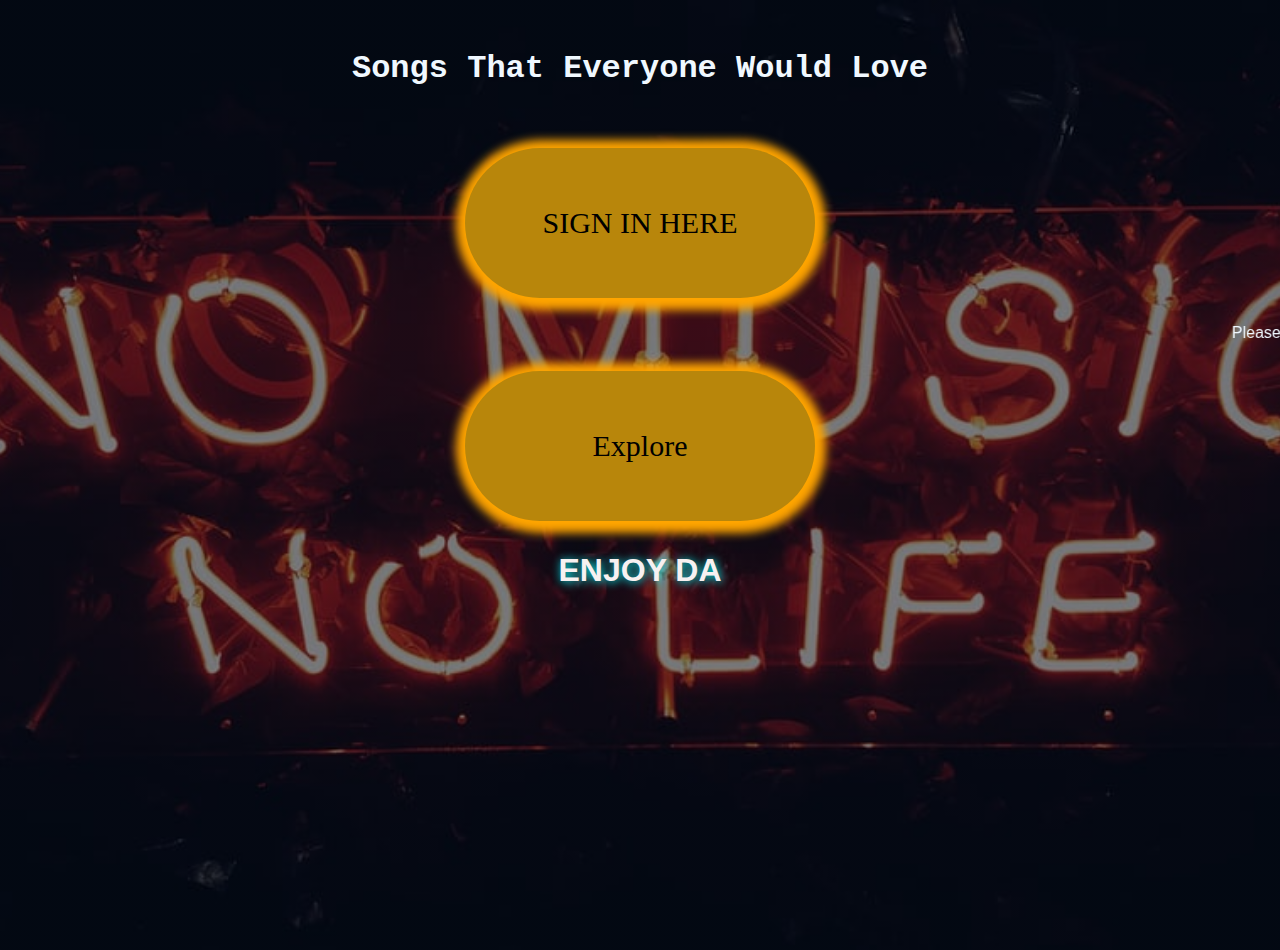
==== index.html @ f53a3cc6 "first commit" ====
<!DOCTYPE html>
<html lang="en">

<head>
  <meta charset="UTF-8" />
  <meta name="viewport" content="width=device-width, initial-scale=1.0" />
  <title>Index| Compulsory</title>
  <style>
    body {
      margin: 0;
      padding: 0;
      background-image:
        linear-gradient(rgba(0, 0, 0, 0.5), rgba(0, 0, 0, 0.5)),
        url('Backgrounds/videoBackGroundForMobile.jpg');
      height: 100vh;
      background-size: cover;
      background-position: center;
      font-family: sans-serif;
      text-align: center;
      overflow: hidden;
    }

    .btn {
      margin: 0 auto;
      /* padding: 10px 10px 10px 10px; */
      width: 350px;
      height: 150px;
      border-radius: 100px;
      border-width: 0;
      font-size: 30px;
      background-color: darkgoldenrod;
      font-family: -apple-system, BlinkMacSystemFont, 'Segoe UI', Roboto, Oxygen, Ubuntu, Cantarell, 'Open Sans', 'Helvetica Neue', sans-serif;
      box-shadow: 1px 2px 10px 10px orange;

    }

    .btn:hover {
      width: 350px;
      cursor: pointer;
      background-color: rgb(169, 184, 35);
      box-shadow: 1px 1px 10px 10px rgb(200, 202, 193);
    }

    @media screen and (max-width: 1000px) {
      body {
        background-image: linear-gradient(125deg, black, #848580ec, #030303);
        background-size: 200% 200%;
        background-position: center;
        animation: bganimation 10s infinite;
        background-repeat: no-repeat;
      }
    }

    @keyframes bganimation {
      0% {
        background-position: 0% 50%;
      }

      50% {
        background-position: 100% 50%;
      }

      100% {
        background-position: 0% 50%;
      }
    }
  </style>
</head>

<body>
  <div class="bgi">
    <h1 style="color: aliceblue; margin: 50px auto;font-family: 'Courier New', Courier, monospace;">
      Songs That Everyone
      Would Love</h1>
    <a href="SignIn.html">
      <button class="btn" style="margin: 11px auto; font-family: Georgia, 'Times New Roman', Times, serif;">SIGN
        IN HERE</button>
    </a>
  </div>
  <marquee behavior="scroll" direction="" style="margin: 15px auto; color: aliceblue;">
    Please consider registering. It would help me know who is visiting my site.
  </marquee>
  <a href="Choose.html">
    <button class="btn" style="margin: 10px auto; font-family: Georgia, 'Times New Roman', Times, serif;">
      Explore
    </button>
  </a>
  <h1
    style="color: rgb(247, 241, 241) ; 
  text-shadow: 1px 1px 10px aqua; 
  font-family: -apple-system, BlinkMacSystemFont, 'Segoe UI', Roboto, Oxygen, Ubuntu, Cantarell, 'Open Sans', 'Helvetica Neue', sans-serif">
    ENJOY DA
  </h1>
</body>

</html>
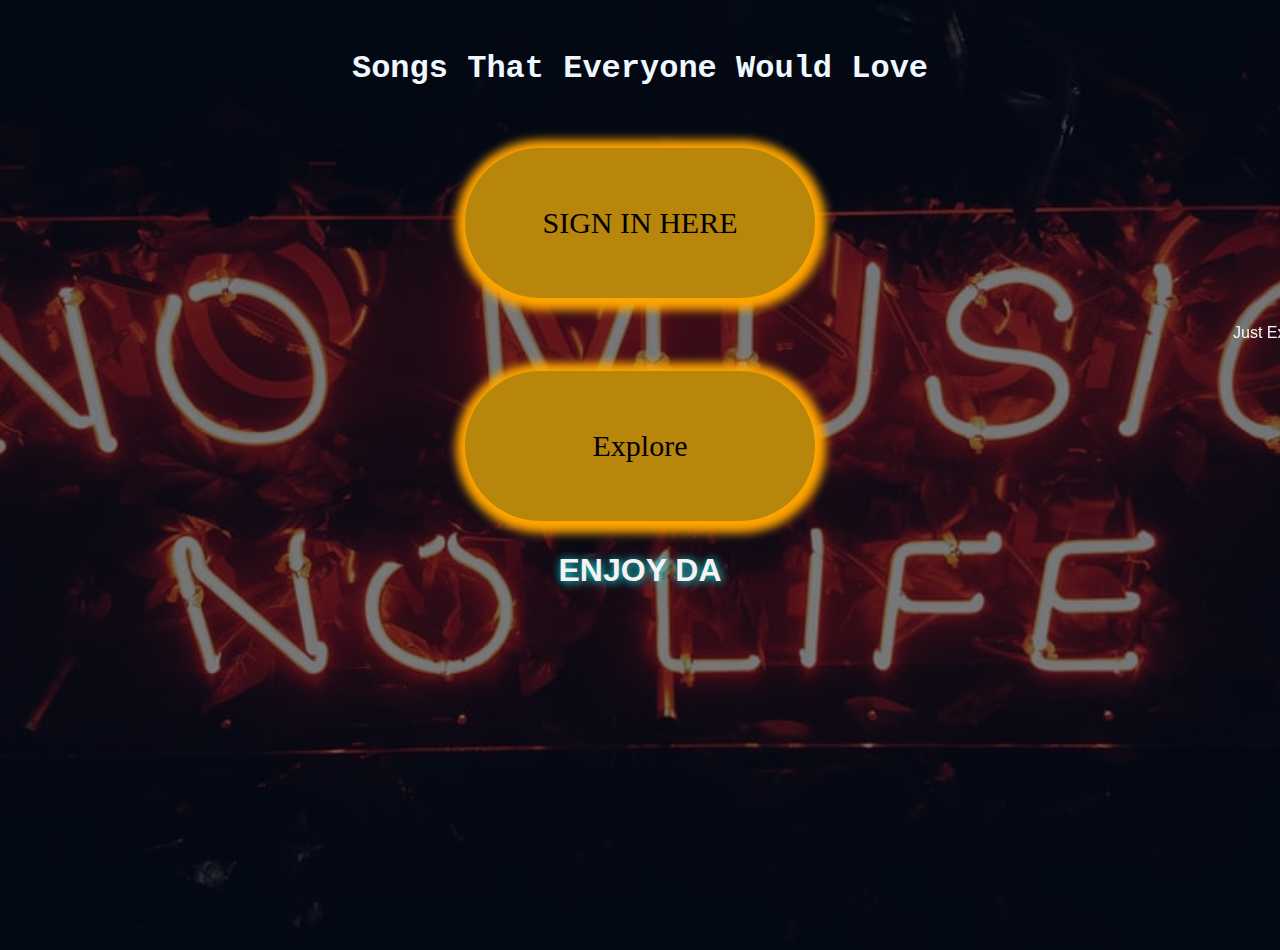
==== commit 3e1a6218: "Update index.html" ====
--- a/index.html
+++ b/index.html
@@ -78,7 +78,7 @@
     </a>
   </div>
   <marquee behavior="scroll" direction="" style="margin: 15px auto; color: aliceblue;">
-    Please consider registering. It would help me know who is visiting my site.
+    Just Explore.Registration form will not work for github link.
   </marquee>
   <a href="Choose.html">
     <button class="btn" style="margin: 10px auto; font-family: Georgia, 'Times New Roman', Times, serif;">
@@ -93,4 +93,4 @@
   </h1>
 </body>
 
-</html>+</html>
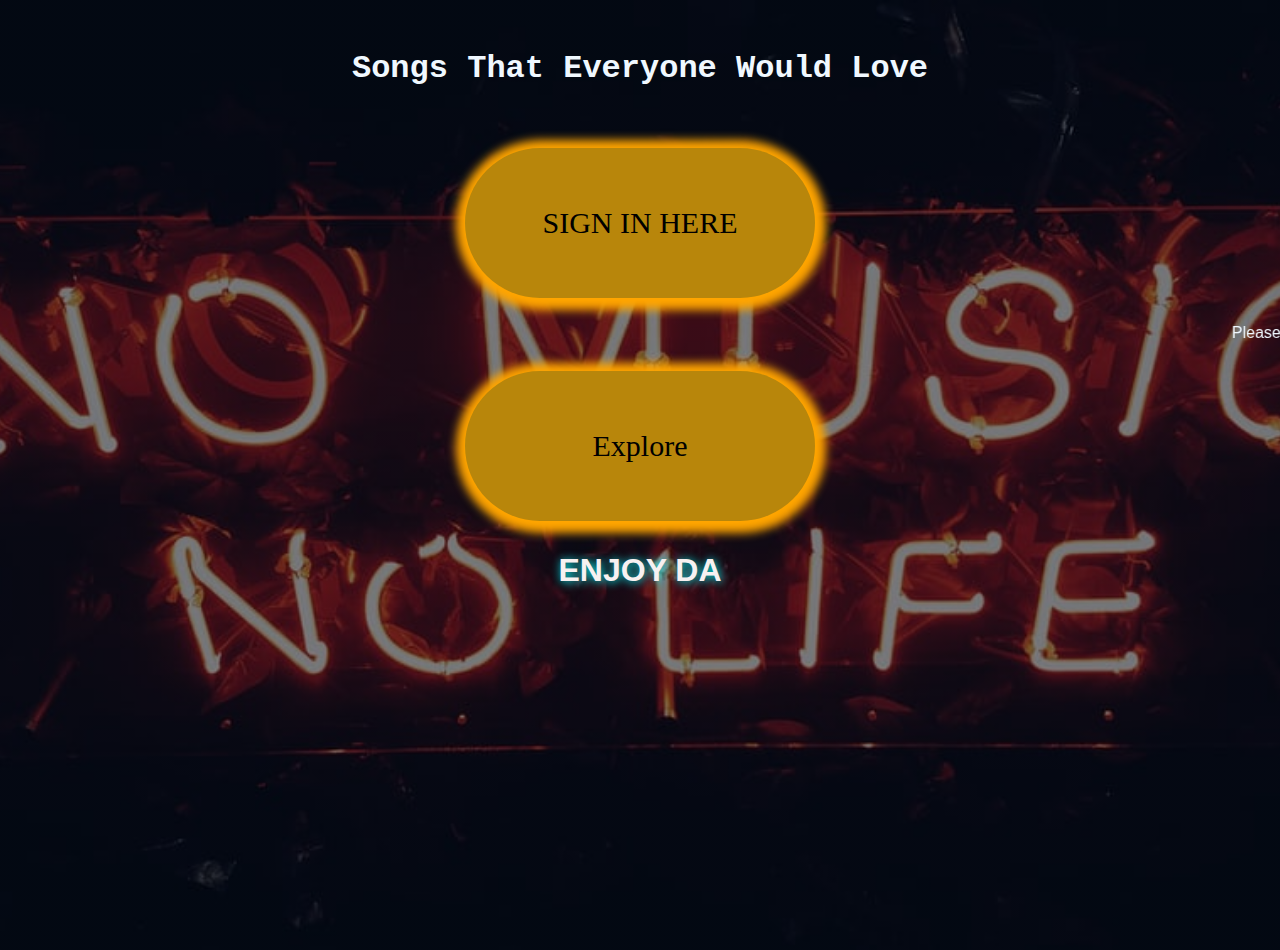
==== commit 817b315e: "Add files via upload" ====
--- a/index.html
+++ b/index.html
@@ -1,96 +1,96 @@
-<!DOCTYPE html>
-<html lang="en">
-
-<head>
-  <meta charset="UTF-8" />
-  <meta name="viewport" content="width=device-width, initial-scale=1.0" />
-  <title>Index| Compulsory</title>
-  <style>
-    body {
-      margin: 0;
-      padding: 0;
-      background-image:
-        linear-gradient(rgba(0, 0, 0, 0.5), rgba(0, 0, 0, 0.5)),
-        url('Backgrounds/videoBackGroundForMobile.jpg');
-      height: 100vh;
-      background-size: cover;
-      background-position: center;
-      font-family: sans-serif;
-      text-align: center;
-      overflow: hidden;
-    }
-
-    .btn {
-      margin: 0 auto;
-      /* padding: 10px 10px 10px 10px; */
-      width: 350px;
-      height: 150px;
-      border-radius: 100px;
-      border-width: 0;
-      font-size: 30px;
-      background-color: darkgoldenrod;
-      font-family: -apple-system, BlinkMacSystemFont, 'Segoe UI', Roboto, Oxygen, Ubuntu, Cantarell, 'Open Sans', 'Helvetica Neue', sans-serif;
-      box-shadow: 1px 2px 10px 10px orange;
-
-    }
-
-    .btn:hover {
-      width: 350px;
-      cursor: pointer;
-      background-color: rgb(169, 184, 35);
-      box-shadow: 1px 1px 10px 10px rgb(200, 202, 193);
-    }
-
-    @media screen and (max-width: 1000px) {
-      body {
-        background-image: linear-gradient(125deg, black, #848580ec, #030303);
-        background-size: 200% 200%;
-        background-position: center;
-        animation: bganimation 10s infinite;
-        background-repeat: no-repeat;
-      }
-    }
-
-    @keyframes bganimation {
-      0% {
-        background-position: 0% 50%;
-      }
-
-      50% {
-        background-position: 100% 50%;
-      }
-
-      100% {
-        background-position: 0% 50%;
-      }
-    }
-  </style>
-</head>
-
-<body>
-  <div class="bgi">
-    <h1 style="color: aliceblue; margin: 50px auto;font-family: 'Courier New', Courier, monospace;">
-      Songs That Everyone
-      Would Love</h1>
-    <a href="SignIn.html">
-      <button class="btn" style="margin: 11px auto; font-family: Georgia, 'Times New Roman', Times, serif;">SIGN
-        IN HERE</button>
-    </a>
-  </div>
-  <marquee behavior="scroll" direction="" style="margin: 15px auto; color: aliceblue;">
-    Just Explore.Registration form will not work for github link.
-  </marquee>
-  <a href="Choose.html">
-    <button class="btn" style="margin: 10px auto; font-family: Georgia, 'Times New Roman', Times, serif;">
-      Explore
-    </button>
-  </a>
-  <h1
-    style="color: rgb(247, 241, 241) ; 
-  text-shadow: 1px 1px 10px aqua; 
-  font-family: -apple-system, BlinkMacSystemFont, 'Segoe UI', Roboto, Oxygen, Ubuntu, Cantarell, 'Open Sans', 'Helvetica Neue', sans-serif">
-    ENJOY DA
-  </h1>
-</body>
-
-</html>
+<!DOCTYPE html>
+<html lang="en">
+
+<head>
+  <meta charset="UTF-8" />
+  <meta name="viewport" content="width=device-width, initial-scale=1.0" />
+  <title>Index| Compulsory</title>
+  <style>
+    body {
+      margin: 0;
+      padding: 0;
+      background-image:
+        linear-gradient(rgba(0, 0, 0, 0.5), rgba(0, 0, 0, 0.5)),
+        url('Backgrounds/videoBackGroundForMobile.jpg');
+      height: 100vh;
+      background-size: cover;
+      background-position: center;
+      font-family: sans-serif;
+      text-align: center;
+      /* overflow: hidden; */
+    }
+
+    .btn {
+      margin: 0 auto;
+      /* padding: 10px 10px 10px 10px; */
+      width: 350px;
+      height: 150px;
+      border-radius: 100px;
+      border-width: 0;
+      font-size: 30px;
+      background-color: darkgoldenrod;
+      font-family: -apple-system, BlinkMacSystemFont, 'Segoe UI', Roboto, Oxygen, Ubuntu, Cantarell, 'Open Sans', 'Helvetica Neue', sans-serif;
+      box-shadow: 1px 2px 10px 10px orange;
+
+    }
+
+    .btn:hover {
+      width: 350px;
+      cursor: pointer;
+      background-color: rgb(169, 184, 35);
+      box-shadow: 1px 1px 10px 10px rgb(200, 202, 193);
+    }
+
+    @media screen and (max-width: 1000px) {
+      body {
+        background-image: linear-gradient(125deg, black, #848580ec, #030303);
+        background-size: 200% 200%;
+        background-position: center;
+        animation: bganimation 10s infinite;
+        background-repeat: no-repeat;
+      }
+    }
+
+    @keyframes bganimation {
+      0% {
+        background-position: 0% 50%;
+      }
+
+      50% {
+        background-position: 100% 50%;
+      }
+
+      100% {
+        background-position: 0% 50%;
+      }
+    }
+  </style>
+</head>
+
+<body>
+  <div class="bgi">
+    <h1 style="color: aliceblue; margin: 50px auto;font-family: 'Courier New', Courier, monospace;">
+      Songs That Everyone
+      Would Love</h1>
+    <a href="SignIn.html">
+      <button class="btn" style="margin: 11px auto; font-family: Georgia, 'Times New Roman', Times, serif;">SIGN
+        IN HERE</button>
+    </a>
+  </div>
+  <marquee behavior="scroll" direction="" style="margin: 15px auto; color: aliceblue;">
+    Please consider registering. It would help me know who is visiting my site.
+  </marquee>
+  <a href="Choose.html">
+    <button class="btn" style="margin: 10px auto; font-family: Georgia, 'Times New Roman', Times, serif;">
+      Explore
+    </button>
+  </a>
+  <h1
+    style="color: rgb(247, 241, 241) ; 
+  text-shadow: 1px 1px 10px aqua; 
+  font-family: -apple-system, BlinkMacSystemFont, 'Segoe UI', Roboto, Oxygen, Ubuntu, Cantarell, 'Open Sans', 'Helvetica Neue', sans-serif">
+    ENJOY DA
+  </h1>
+</body>
+
+</html>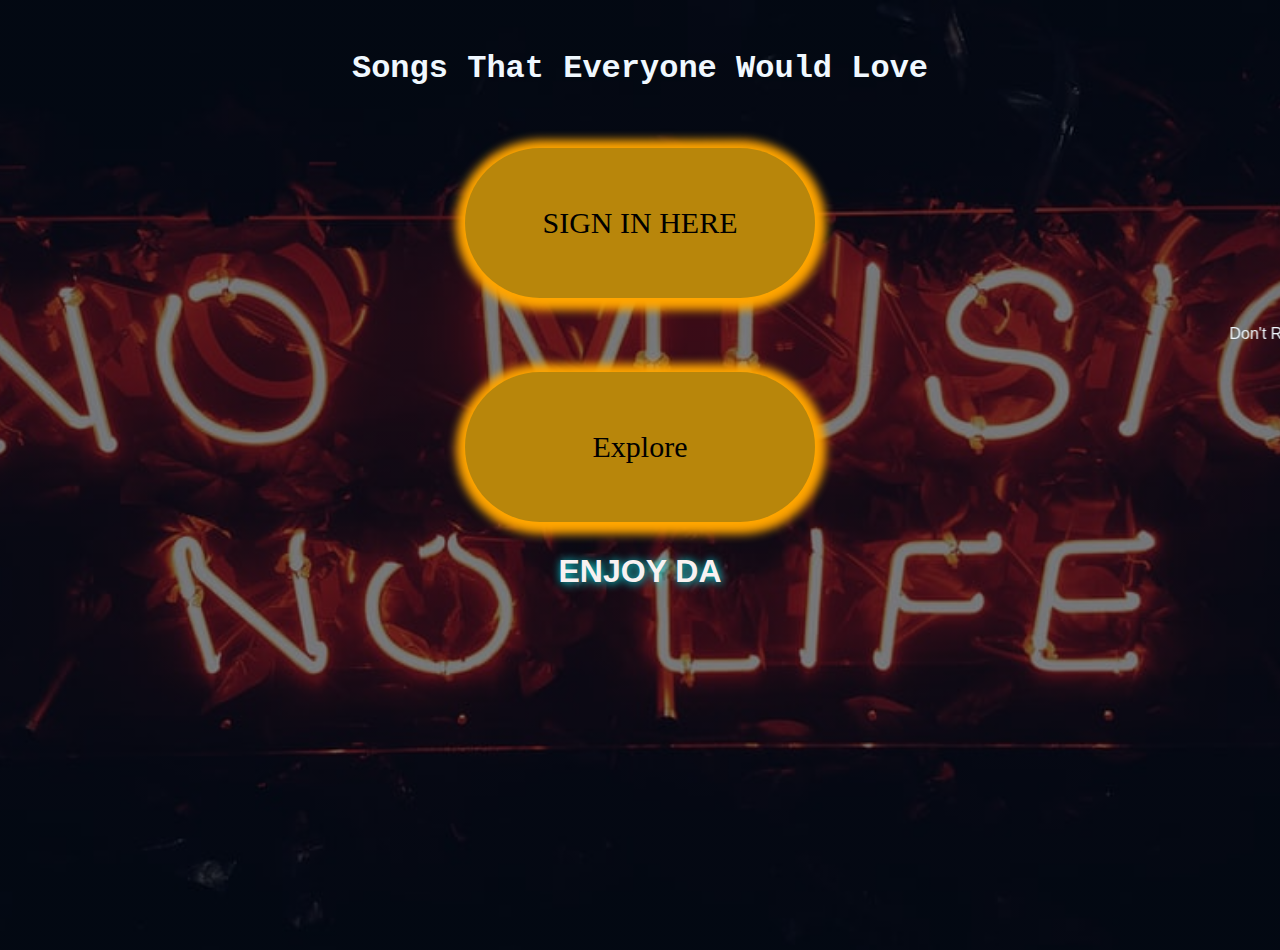
==== commit e8a75bab: "Update index.html" ====
--- a/index.html
+++ b/index.html
@@ -78,7 +78,7 @@
     </a>
   </div>
   <marquee behavior="scroll" direction="" style="margin: 15px auto; color: aliceblue;">
-    Please consider registering. It would help me know who is visiting my site.
+    Don't Register/Sign. It is github link so registration process will not work...More functions will be added soon...Work in progress 😎
   </marquee>
   <a href="Choose.html">
     <button class="btn" style="margin: 10px auto; font-family: Georgia, 'Times New Roman', Times, serif;">
@@ -93,4 +93,4 @@
   </h1>
 </body>
 
-</html>+</html>
